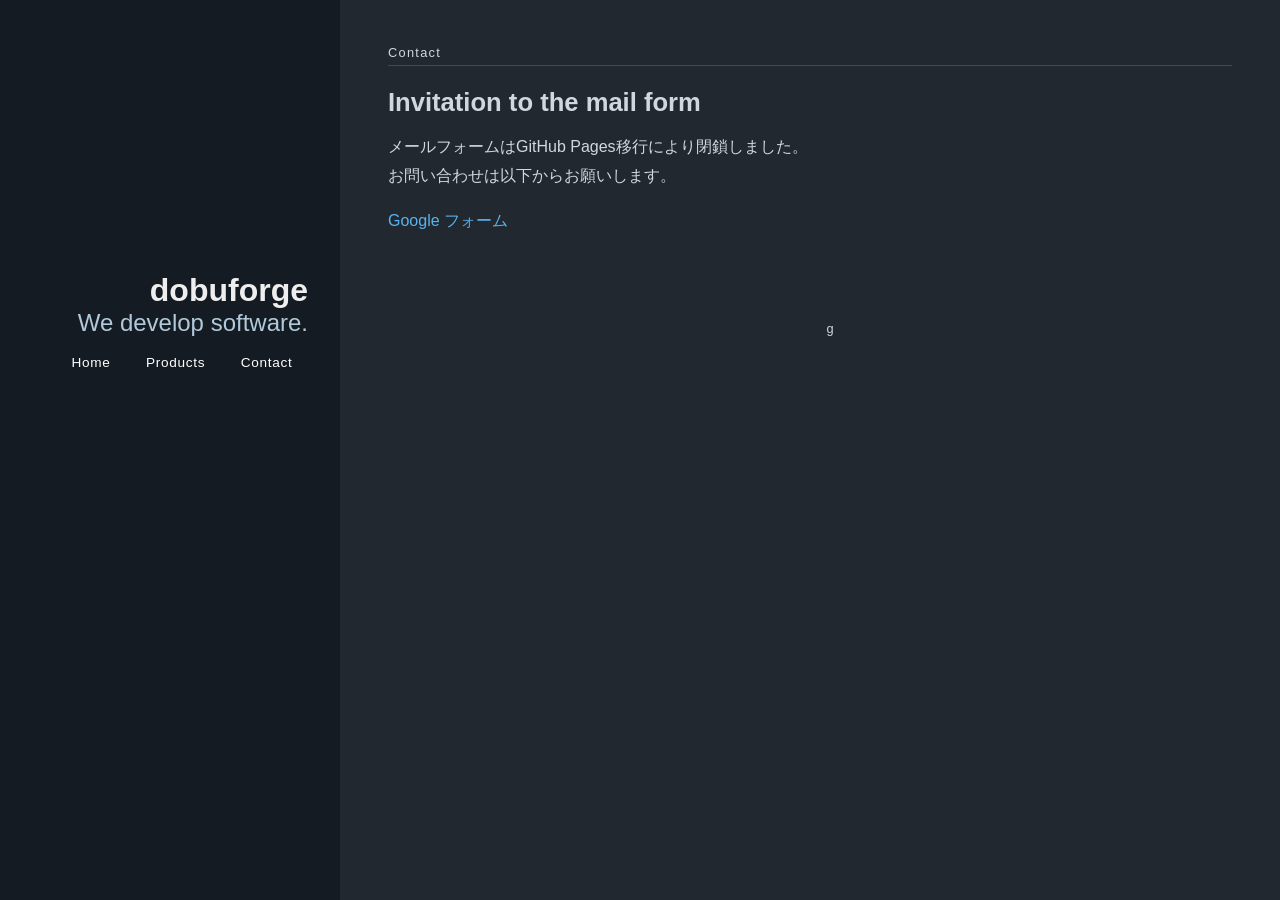
==== contact.html @ 62a5afcb "fixed css and update contents." ====
﻿<!doctype html>
<html lang="ja" role="main">

<head>
  <meta charset="utf-8">
  <meta name="viewport" content="width=device-width, initial-scale=1.0">
  <meta name="description" content="dobuforge develops software.">
  <title>dobuforge</title>
  <link rel="icon" href="favicon.svg" type="image/svg+xml">
  <link rel="stylesheet" href="assets/css/styles.min.css?20260630">
</head>

<body>
  <div id="layout" class="pure-g">
    <div class="sidebar pure-u-1 pure-u-lg-1-4">
      <div class="header">
        <h1 class="brand-title"><a href="/">dobuforge</a></h1>
        <h2 class="brand-tagline">We develop software.</h2>
        <nav class="nav">
          <ul class="nav-list">
            <li class="nav-item">
              <a class="pure-button" href="./">Home</a>
              <a class="pure-button" href="products.html">Products</a>
              <a class="pure-button" href="contact.html">Contact</a>
            </li>
          </ul>
        </nav>
      </div>
    </div>
    <div class="content pure-u-1 pure-u-lg-3-4">
      <div>
        <div class="posts">
          <h1 class="content-subhead">Contact</h1>
          <section class="post">
            <header class="post-header">
              <h2 class="post-title">Invitation to the mail form</h2>
            </header>
            <div class="post-description">
              <p>
                メールフォームはGitHub Pages移行により閉鎖しました。<br>お問い合わせは以下からお願いします。
              </p>
              <p>
                <a href="https://forms.gle/y4WkifcdZHbnmzBHA" target="_blank">Google フォーム</a>
              </p>
              <p>
              </p>
            </div>
          </section>
        </div>

        <div class="footer">
          <div class="pure-menu pure-menu-horizontal">
            <ul>
              <li class="pure-menu-item"><a href="https://github.com/fumakillers" class="pure-menu-link">g</a>
              </li>
            </ul>
          </div>
        </div>
      </div>
    </div>
  </div>
</body>

</html>
---- assets/css/styles.min.css ----
html{line-height:1.15;-webkit-text-size-adjust:100%}body{margin:0}main{display:block}h1{font-size:2em;margin:.67em 0}a{background-color:transparent}img{border-style:none}button{font-family:inherit;font-size:100%;line-height:1.15;margin:0}button{overflow:visible}button{text-transform:none}[type=button],[type=reset],[type=submit],button{appearance:button;-webkit-appearance:button}[type=button]::-moz-focus-inner,[type=reset]::-moz-focus-inner,[type=submit]::-moz-focus-inner,button::-moz-focus-inner{border-style:none;padding:0}[type=button]:-moz-focusring,[type=reset]:-moz-focusring,[type=submit]:-moz-focusring,button:-moz-focusring{outline:1px dotted ButtonText}[type=checkbox],[type=radio]{box-sizing:border-box;padding:0}[type=number]::-webkit-inner-spin-button,[type=number]::-webkit-outer-spin-button{height:auto}[type=search]{appearance:textfield;-webkit-appearance:textfield;outline-offset:-2px}[type=search]::-webkit-search-decoration{-webkit-appearance:none}::-webkit-file-upload-button{-webkit-appearance:button;font:inherit}[hidden]{display:none}html{font-family:sans-serif}[hidden]{display:none!important}.pure-img{max-width:100%;height:auto;display:block}.pure-g{display:flex;flex-flow:row wrap;align-content:flex-start}.pure-u{display:inline-block;vertical-align:top}.pure-u-1,.pure-u-1-1,.pure-u-1-12,.pure-u-1-2,.pure-u-1-24,.pure-u-1-3,.pure-u-1-4,.pure-u-1-5,.pure-u-1-6,.pure-u-1-8,.pure-u-10-24,.pure-u-11-12,.pure-u-11-24,.pure-u-12-24,.pure-u-13-24,.pure-u-14-24,.pure-u-15-24,.pure-u-16-24,.pure-u-17-24,.pure-u-18-24,.pure-u-19-24,.pure-u-2-24,.pure-u-2-3,.pure-u-2-5,.pure-u-20-24,.pure-u-21-24,.pure-u-22-24,.pure-u-23-24,.pure-u-24-24,.pure-u-3-24,.pure-u-3-4,.pure-u-3-5,.pure-u-3-8,.pure-u-4-24,.pure-u-4-5,.pure-u-5-12,.pure-u-5-24,.pure-u-5-5,.pure-u-5-6,.pure-u-5-8,.pure-u-6-24,.pure-u-7-12,.pure-u-7-24,.pure-u-7-8,.pure-u-8-24,.pure-u-9-24{display:inline-block;letter-spacing:normal;word-spacing:normal;vertical-align:top;text-rendering:auto}.pure-u-1-24{width:4.1667%}.pure-u-1-12,.pure-u-2-24{width:8.3333%}.pure-u-1-8,.pure-u-3-24{width:12.5%}.pure-u-1-6,.pure-u-4-24{width:16.6667%}.pure-u-1-5{width:20%}.pure-u-5-24{width:20.8333%}.pure-u-1-4,.pure-u-6-24{width:25%}.pure-u-7-24{width:29.1667%}.pure-u-1-3,.pure-u-8-24{width:33.3333%}.pure-u-3-8,.pure-u-9-24{width:37.5%}.pure-u-2-5{width:40%}.pure-u-10-24,.pure-u-5-12{width:41.6667%}.pure-u-11-24{width:45.8333%}.pure-u-1-2,.pure-u-12-24{width:50%}.pure-u-13-24{width:54.1667%}.pure-u-14-24,.pure-u-7-12{width:58.3333%}.pure-u-3-5{width:60%}.pure-u-15-24,.pure-u-5-8{width:62.5%}.pure-u-16-24,.pure-u-2-3{width:66.6667%}.pure-u-17-24{width:70.8333%}.pure-u-18-24,.pure-u-3-4{width:75%}.pure-u-19-24{width:79.1667%}.pure-u-4-5{width:80%}.pure-u-20-24,.pure-u-5-6{width:83.3333%}.pure-u-21-24,.pure-u-7-8{width:87.5%}.pure-u-11-12,.pure-u-22-24{width:91.6667%}.pure-u-23-24{width:95.8333%}.pure-u-1,.pure-u-1-1,.pure-u-24-24,.pure-u-5-5{width:100%}.pure-button{display:inline-block;line-height:normal;white-space:nowrap;vertical-align:middle;text-align:center;cursor:pointer;-webkit-user-drag:none;-webkit-user-select:none;user-select:none;box-sizing:border-box}.pure-button::-moz-focus-inner{padding:0;border:0}.pure-button{font-family:inherit;font-size:100%;padding:.2em 1em;color:rgba(0,0,0,.8);border:none transparent;background-color:#e6e6e6;text-decoration:none;border-radius:2px;margin-top:18px}.pure-button:focus,.pure-button:hover{background-image:linear-gradient(transparent,rgba(0,0,0,.05) 40%,rgba(0,0,0,.1))}.pure-button:focus{outline:0}.pure-button:active{box-shadow:0 0 0 1px rgba(0,0,0,.15) inset,0 0 6px rgba(0,0,0,.2) inset;border-color:#000}.pure-button[disabled]{border:none;background-image:none;opacity:.4;cursor:not-allowed;box-shadow:none;pointer-events:none}.pure-menu{box-sizing:border-box}.pure-menu-item,.pure-menu-list{position:relative}.pure-menu-list{list-style:none;margin:0;padding:0}.pure-menu-item{padding:0;margin:0;height:100%}.pure-menu-link{display:block;text-decoration:none;white-space:nowrap}.pure-menu-horizontal{width:100%;white-space:nowrap}.pure-menu-horizontal .pure-menu-list{display:inline-block}.pure-menu-horizontal .pure-menu-item{display:inline-block;vertical-align:middle}.pure-menu-item .pure-menu-item{display:block}.pure-menu-link{color:#d1d7e0}.pure-menu-link{padding:.5em 1em}.pure-menu-link:focus,.pure-menu-link:hover{background-color:#eee}@media screen and (min-width:64em){.pure-u-lg-1,.pure-u-lg-1-1,.pure-u-lg-1-12,.pure-u-lg-1-2,.pure-u-lg-1-24,.pure-u-lg-1-3,.pure-u-lg-1-4,.pure-u-lg-1-5,.pure-u-lg-1-6,.pure-u-lg-1-8,.pure-u-lg-10-24,.pure-u-lg-11-12,.pure-u-lg-11-24,.pure-u-lg-12-24,.pure-u-lg-13-24,.pure-u-lg-14-24,.pure-u-lg-15-24,.pure-u-lg-16-24,.pure-u-lg-17-24,.pure-u-lg-18-24,.pure-u-lg-19-24,.pure-u-lg-2-24,.pure-u-lg-2-3,.pure-u-lg-2-5,.pure-u-lg-20-24,.pure-u-lg-21-24,.pure-u-lg-22-24,.pure-u-lg-23-24,.pure-u-lg-24-24,.pure-u-lg-3-24,.pure-u-lg-3-4,.pure-u-lg-3-5,.pure-u-lg-3-8,.pure-u-lg-4-24,.pure-u-lg-4-5,.pure-u-lg-5-12,.pure-u-lg-5-24,.pure-u-lg-5-5,.pure-u-lg-5-6,.pure-u-lg-5-8,.pure-u-lg-6-24,.pure-u-lg-7-12,.pure-u-lg-7-24,.pure-u-lg-7-8,.pure-u-lg-8-24,.pure-u-lg-9-24{display:inline-block;letter-spacing:normal;word-spacing:normal;vertical-align:top;text-rendering:auto}.pure-u-lg-1-24{width:4.1667%}.pure-u-lg-1-12,.pure-u-lg-2-24{width:8.3333%}.pure-u-lg-1-8,.pure-u-lg-3-24{width:12.5%}.pure-u-lg-1-6,.pure-u-lg-4-24{width:16.6667%}.pure-u-lg-1-5{width:20%}.pure-u-lg-5-24{width:20.8333%}.pure-u-lg-1-4,.pure-u-lg-6-24{width:25%}.pure-u-lg-7-24{width:29.1667%}.pure-u-lg-1-3,.pure-u-lg-8-24{width:33.3333%}.pure-u-lg-3-8,.pure-u-lg-9-24{width:37.5%}.pure-u-lg-2-5{width:40%}.pure-u-lg-10-24,.pure-u-lg-5-12{width:41.6667%}.pure-u-lg-11-24{width:45.8333%}.pure-u-lg-1-2,.pure-u-lg-12-24{width:50%}.pure-u-lg-13-24{width:54.1667%}.pure-u-lg-14-24,.pure-u-lg-7-12{width:58.3333%}.pure-u-lg-3-5{width:60%}.pure-u-lg-15-24,.pure-u-lg-5-8{width:62.5%}.pure-u-lg-16-24,.pure-u-lg-2-3{width:66.6667%}.pure-u-lg-17-24{width:70.8333%}.pure-u-lg-18-24,.pure-u-lg-3-4{width:100%}.pure-u-lg-19-24{width:79.1667%}.pure-u-lg-4-5{width:80%}.pure-u-lg-20-24,.pure-u-lg-5-6{width:83.3333%}.pure-u-lg-21-24,.pure-u-lg-7-8{width:87.5%}.pure-u-lg-11-12,.pure-u-lg-22-24{width:91.6667%}.pure-u-lg-23-24{width:95.8333%}.pure-u-lg-1,.pure-u-lg-1-1,.pure-u-lg-24-24,.pure-u-lg-5-5{width:100%}}*{-webkit-box-sizing:border-box;-moz-box-sizing:border-box;box-sizing:border-box}a{text-decoration:none;color:#58b4f0}a:focus,a:hover{text-decoration:underline}h3{font-weight:100}.pure-img-responsive{max-width:100%;height:auto}#layout{min-height:100vh;background:#212830;padding:0}.header{text-align:center;top:auto;margin:3em auto}.sidebar{background:#151b23;color:#fff}.brand-tagline,.brand-title{margin:0}.brand-title{text-transform:lowercase}.brand-title a{color:#eee;text-decoration:none}.brand-tagline{font-weight:300;color:#b0cadb}.nav-list{margin:0;padding:0;list-style:none}.nav-item{display:inline-block;display:inline;zoom:1}.nav-item a{background:0 0;border:2px solid #151b23;color:#fff;margin-top:1em;letter-spacing:.05em;font-size:85%}.nav-item a:focus,.nav-item a:hover{border:2px solid #58b4f0;text-decoration:none}.content-subhead{color:#d1d7e0;border-bottom:1px solid #414850;padding:.4em 0;font-size:80%;font-weight:500;letter-spacing:.1em}.content{color:#d1d7e0;padding:2em 1em 0}.post{padding-bottom:2em}.post-title{font-size:1.6em;margin-bottom:.2em}.post-description{font-family:-apple-system,BlinkMacSystemFont,"Segoe UI",Helvetica,Arial,sans-serif,"Apple Color Emoji","Segoe UI Emoji";line-height:1.8em}.post-meta{font-size:90%;text-align:right;margin:0}.post-images{margin:1em 0}.post-image-meta{margin-top:-3.5em;margin-left:1em}.footer{padding:1em 0;text-align:center}.footer a{font-size:80%}.footer .pure-menu a:focus,.footer .pure-menu a:hover{background:0 0}@media (min-width:64em){.content{padding:2em 3em 0;margin-left:340px}.header{margin:80% 2em 0;text-align:right}.sidebar{position:fixed;top:0;bottom:0;width:340px}}.image-grid{display:grid;grid-template-columns:repeat(3,1fr);gap:16px}.image-grid img{width:100%;height:auto;display:block;border-radius:8px;transition:transform .2s ease,box-shadow .2s ease}.image-grid img:hover{transform:scale(1.03);box-shadow:0 4px 12px rgba(0,0,0,.2)}@media (max-width:768px){.image-grid{grid-template-columns:repeat(2,1fr)}}@media (max-width:480px){.image-grid{grid-template-columns:1fr}}
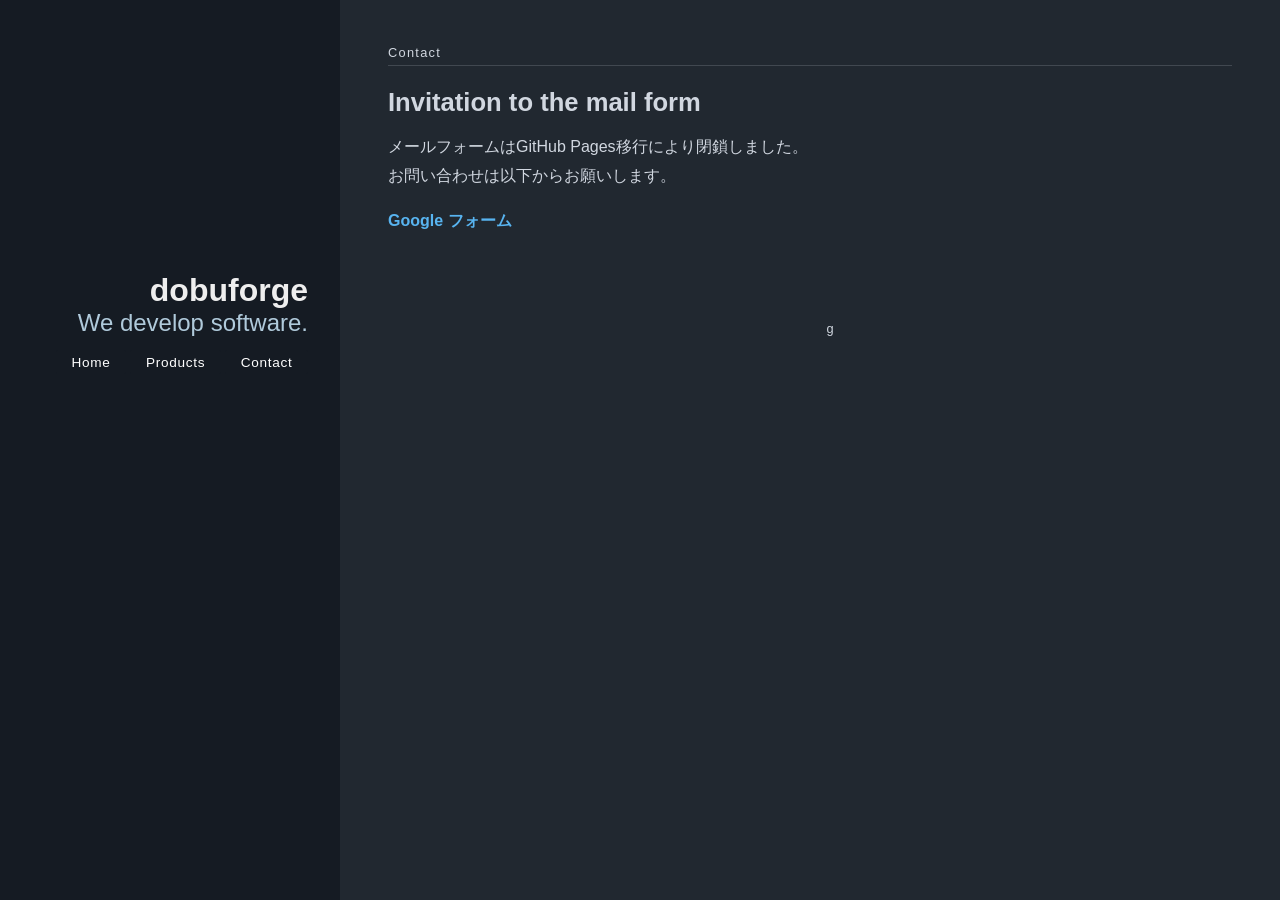
==== commit 0fbe7db3: "fixed css" ====
--- a/contact.html
+++ b/contact.html
@@ -7,7 +7,7 @@
   <meta name="description" content="dobuforge develops software.">
   <title>dobuforge</title>
   <link rel="icon" href="favicon.svg" type="image/svg+xml">
-  <link rel="stylesheet" href="assets/css/styles.min.css?20260630">
+  <link rel="stylesheet" href="assets/css/styles.min.css?20260719">
 </head>
 
 <body>
--- a/assets/css/styles.min.css
+++ b/assets/css/styles.min.css
@@ -1 +1 @@
-html{line-height:1.15;-webkit-text-size-adjust:100%}body{margin:0}main{display:block}h1{font-size:2em;margin:.67em 0}a{background-color:transparent}img{border-style:none}button{font-family:inherit;font-size:100%;line-height:1.15;margin:0}button{overflow:visible}button{text-transform:none}[type=button],[type=reset],[type=submit],button{appearance:button;-webkit-appearance:button}[type=button]::-moz-focus-inner,[type=reset]::-moz-focus-inner,[type=submit]::-moz-focus-inner,button::-moz-focus-inner{border-style:none;padding:0}[type=button]:-moz-focusring,[type=reset]:-moz-focusring,[type=submit]:-moz-focusring,button:-moz-focusring{outline:1px dotted ButtonText}[type=checkbox],[type=radio]{box-sizing:border-box;padding:0}[type=number]::-webkit-inner-spin-button,[type=number]::-webkit-outer-spin-button{height:auto}[type=search]{appearance:textfield;-webkit-appearance:textfield;outline-offset:-2px}[type=search]::-webkit-search-decoration{-webkit-appearance:none}::-webkit-file-upload-button{-webkit-appearance:button;font:inherit}[hidden]{display:none}html{font-family:sans-serif}[hidden]{display:none!important}.pure-img{max-width:100%;height:auto;display:block}.pure-g{display:flex;flex-flow:row wrap;align-content:flex-start}.pure-u{display:inline-block;vertical-align:top}.pure-u-1,.pure-u-1-1,.pure-u-1-12,.pure-u-1-2,.pure-u-1-24,.pure-u-1-3,.pure-u-1-4,.pure-u-1-5,.pure-u-1-6,.pure-u-1-8,.pure-u-10-24,.pure-u-11-12,.pure-u-11-24,.pure-u-12-24,.pure-u-13-24,.pure-u-14-24,.pure-u-15-24,.pure-u-16-24,.pure-u-17-24,.pure-u-18-24,.pure-u-19-24,.pure-u-2-24,.pure-u-2-3,.pure-u-2-5,.pure-u-20-24,.pure-u-21-24,.pure-u-22-24,.pure-u-23-24,.pure-u-24-24,.pure-u-3-24,.pure-u-3-4,.pure-u-3-5,.pure-u-3-8,.pure-u-4-24,.pure-u-4-5,.pure-u-5-12,.pure-u-5-24,.pure-u-5-5,.pure-u-5-6,.pure-u-5-8,.pure-u-6-24,.pure-u-7-12,.pure-u-7-24,.pure-u-7-8,.pure-u-8-24,.pure-u-9-24{display:inline-block;letter-spacing:normal;word-spacing:normal;vertical-align:top;text-rendering:auto}.pure-u-1-24{width:4.1667%}.pure-u-1-12,.pure-u-2-24{width:8.3333%}.pure-u-1-8,.pure-u-3-24{width:12.5%}.pure-u-1-6,.pure-u-4-24{width:16.6667%}.pure-u-1-5{width:20%}.pure-u-5-24{width:20.8333%}.pure-u-1-4,.pure-u-6-24{width:25%}.pure-u-7-24{width:29.1667%}.pure-u-1-3,.pure-u-8-24{width:33.3333%}.pure-u-3-8,.pure-u-9-24{width:37.5%}.pure-u-2-5{width:40%}.pure-u-10-24,.pure-u-5-12{width:41.6667%}.pure-u-11-24{width:45.8333%}.pure-u-1-2,.pure-u-12-24{width:50%}.pure-u-13-24{width:54.1667%}.pure-u-14-24,.pure-u-7-12{width:58.3333%}.pure-u-3-5{width:60%}.pure-u-15-24,.pure-u-5-8{width:62.5%}.pure-u-16-24,.pure-u-2-3{width:66.6667%}.pure-u-17-24{width:70.8333%}.pure-u-18-24,.pure-u-3-4{width:75%}.pure-u-19-24{width:79.1667%}.pure-u-4-5{width:80%}.pure-u-20-24,.pure-u-5-6{width:83.3333%}.pure-u-21-24,.pure-u-7-8{width:87.5%}.pure-u-11-12,.pure-u-22-24{width:91.6667%}.pure-u-23-24{width:95.8333%}.pure-u-1,.pure-u-1-1,.pure-u-24-24,.pure-u-5-5{width:100%}.pure-button{display:inline-block;line-height:normal;white-space:nowrap;vertical-align:middle;text-align:center;cursor:pointer;-webkit-user-drag:none;-webkit-user-select:none;user-select:none;box-sizing:border-box}.pure-button::-moz-focus-inner{padding:0;border:0}.pure-button{font-family:inherit;font-size:100%;padding:.2em 1em;color:rgba(0,0,0,.8);border:none transparent;background-color:#e6e6e6;text-decoration:none;border-radius:2px;margin-top:18px}.pure-button:focus,.pure-button:hover{background-image:linear-gradient(transparent,rgba(0,0,0,.05) 40%,rgba(0,0,0,.1))}.pure-button:focus{outline:0}.pure-button:active{box-shadow:0 0 0 1px rgba(0,0,0,.15) inset,0 0 6px rgba(0,0,0,.2) inset;border-color:#000}.pure-button[disabled]{border:none;background-image:none;opacity:.4;cursor:not-allowed;box-shadow:none;pointer-events:none}.pure-menu{box-sizing:border-box}.pure-menu-item,.pure-menu-list{position:relative}.pure-menu-list{list-style:none;margin:0;padding:0}.pure-menu-item{padding:0;margin:0;height:100%}.pure-menu-link{display:block;text-decoration:none;white-space:nowrap}.pure-menu-horizontal{width:100%;white-space:nowrap}.pure-menu-horizontal .pure-menu-list{display:inline-block}.pure-menu-horizontal .pure-menu-item{display:inline-block;vertical-align:middle}.pure-menu-item .pure-menu-item{display:block}.pure-menu-link{color:#d1d7e0}.pure-menu-link{padding:.5em 1em}.pure-menu-link:focus,.pure-menu-link:hover{background-color:#eee}@media screen and (min-width:64em){.pure-u-lg-1,.pure-u-lg-1-1,.pure-u-lg-1-12,.pure-u-lg-1-2,.pure-u-lg-1-24,.pure-u-lg-1-3,.pure-u-lg-1-4,.pure-u-lg-1-5,.pure-u-lg-1-6,.pure-u-lg-1-8,.pure-u-lg-10-24,.pure-u-lg-11-12,.pure-u-lg-11-24,.pure-u-lg-12-24,.pure-u-lg-13-24,.pure-u-lg-14-24,.pure-u-lg-15-24,.pure-u-lg-16-24,.pure-u-lg-17-24,.pure-u-lg-18-24,.pure-u-lg-19-24,.pure-u-lg-2-24,.pure-u-lg-2-3,.pure-u-lg-2-5,.pure-u-lg-20-24,.pure-u-lg-21-24,.pure-u-lg-22-24,.pure-u-lg-23-24,.pure-u-lg-24-24,.pure-u-lg-3-24,.pure-u-lg-3-4,.pure-u-lg-3-5,.pure-u-lg-3-8,.pure-u-lg-4-24,.pure-u-lg-4-5,.pure-u-lg-5-12,.pure-u-lg-5-24,.pure-u-lg-5-5,.pure-u-lg-5-6,.pure-u-lg-5-8,.pure-u-lg-6-24,.pure-u-lg-7-12,.pure-u-lg-7-24,.pure-u-lg-7-8,.pure-u-lg-8-24,.pure-u-lg-9-24{display:inline-block;letter-spacing:normal;word-spacing:normal;vertical-align:top;text-rendering:auto}.pure-u-lg-1-24{width:4.1667%}.pure-u-lg-1-12,.pure-u-lg-2-24{width:8.3333%}.pure-u-lg-1-8,.pure-u-lg-3-24{width:12.5%}.pure-u-lg-1-6,.pure-u-lg-4-24{width:16.6667%}.pure-u-lg-1-5{width:20%}.pure-u-lg-5-24{width:20.8333%}.pure-u-lg-1-4,.pure-u-lg-6-24{width:25%}.pure-u-lg-7-24{width:29.1667%}.pure-u-lg-1-3,.pure-u-lg-8-24{width:33.3333%}.pure-u-lg-3-8,.pure-u-lg-9-24{width:37.5%}.pure-u-lg-2-5{width:40%}.pure-u-lg-10-24,.pure-u-lg-5-12{width:41.6667%}.pure-u-lg-11-24{width:45.8333%}.pure-u-lg-1-2,.pure-u-lg-12-24{width:50%}.pure-u-lg-13-24{width:54.1667%}.pure-u-lg-14-24,.pure-u-lg-7-12{width:58.3333%}.pure-u-lg-3-5{width:60%}.pure-u-lg-15-24,.pure-u-lg-5-8{width:62.5%}.pure-u-lg-16-24,.pure-u-lg-2-3{width:66.6667%}.pure-u-lg-17-24{width:70.8333%}.pure-u-lg-18-24,.pure-u-lg-3-4{width:100%}.pure-u-lg-19-24{width:79.1667%}.pure-u-lg-4-5{width:80%}.pure-u-lg-20-24,.pure-u-lg-5-6{width:83.3333%}.pure-u-lg-21-24,.pure-u-lg-7-8{width:87.5%}.pure-u-lg-11-12,.pure-u-lg-22-24{width:91.6667%}.pure-u-lg-23-24{width:95.8333%}.pure-u-lg-1,.pure-u-lg-1-1,.pure-u-lg-24-24,.pure-u-lg-5-5{width:100%}}*{-webkit-box-sizing:border-box;-moz-box-sizing:border-box;box-sizing:border-box}a{text-decoration:none;color:#58b4f0}a:focus,a:hover{text-decoration:underline}h3{font-weight:100}.pure-img-responsive{max-width:100%;height:auto}#layout{min-height:100vh;background:#212830;padding:0}.header{text-align:center;top:auto;margin:3em auto}.sidebar{background:#151b23;color:#fff}.brand-tagline,.brand-title{margin:0}.brand-title{text-transform:lowercase}.brand-title a{color:#eee;text-decoration:none}.brand-tagline{font-weight:300;color:#b0cadb}.nav-list{margin:0;padding:0;list-style:none}.nav-item{display:inline-block;display:inline;zoom:1}.nav-item a{background:0 0;border:2px solid #151b23;color:#fff;margin-top:1em;letter-spacing:.05em;font-size:85%}.nav-item a:focus,.nav-item a:hover{border:2px solid #58b4f0;text-decoration:none}.content-subhead{color:#d1d7e0;border-bottom:1px solid #414850;padding:.4em 0;font-size:80%;font-weight:500;letter-spacing:.1em}.content{color:#d1d7e0;padding:2em 1em 0}.post{padding-bottom:2em}.post-title{font-size:1.6em;margin-bottom:.2em}.post-description{font-family:-apple-system,BlinkMacSystemFont,"Segoe UI",Helvetica,Arial,sans-serif,"Apple Color Emoji","Segoe UI Emoji";line-height:1.8em}.post-meta{font-size:90%;text-align:right;margin:0}.post-images{margin:1em 0}.post-image-meta{margin-top:-3.5em;margin-left:1em}.footer{padding:1em 0;text-align:center}.footer a{font-size:80%}.footer .pure-menu a:focus,.footer .pure-menu a:hover{background:0 0}@media (min-width:64em){.content{padding:2em 3em 0;margin-left:340px}.header{margin:80% 2em 0;text-align:right}.sidebar{position:fixed;top:0;bottom:0;width:340px}}.image-grid{display:grid;grid-template-columns:repeat(3,1fr);gap:16px}.image-grid img{width:100%;height:auto;display:block;border-radius:8px;transition:transform .2s ease,box-shadow .2s ease}.image-grid img:hover{transform:scale(1.03);box-shadow:0 4px 12px rgba(0,0,0,.2)}@media (max-width:768px){.image-grid{grid-template-columns:repeat(2,1fr)}}@media (max-width:480px){.image-grid{grid-template-columns:1fr}}+html{line-height:1.15;-webkit-text-size-adjust:100%}body{margin:0}main{display:block}h1{font-size:2em;margin:.67em 0}a{background-color:transparent}img{border-style:none}button{font-family:inherit;font-size:100%;line-height:1.15;margin:0}button{overflow:visible}button{text-transform:none}[type=button],[type=reset],[type=submit],button{appearance:button;-webkit-appearance:button}[type=button]::-moz-focus-inner,[type=reset]::-moz-focus-inner,[type=submit]::-moz-focus-inner,button::-moz-focus-inner{border-style:none;padding:0}[type=button]:-moz-focusring,[type=reset]:-moz-focusring,[type=submit]:-moz-focusring,button:-moz-focusring{outline:1px dotted ButtonText}[type=checkbox],[type=radio]{box-sizing:border-box;padding:0}[type=number]::-webkit-inner-spin-button,[type=number]::-webkit-outer-spin-button{height:auto}[type=search]{appearance:textfield;-webkit-appearance:textfield;outline-offset:-2px}[type=search]::-webkit-search-decoration{-webkit-appearance:none}::-webkit-file-upload-button{-webkit-appearance:button;font:inherit}[hidden]{display:none}html{font-family:sans-serif}[hidden]{display:none!important}.pure-img{max-width:100%;height:auto;display:block}.pure-g{display:flex;flex-flow:row wrap;align-content:flex-start}.pure-u{display:inline-block;vertical-align:top}.pure-u-1,.pure-u-1-1,.pure-u-1-12,.pure-u-1-2,.pure-u-1-24,.pure-u-1-3,.pure-u-1-4,.pure-u-1-5,.pure-u-1-6,.pure-u-1-8,.pure-u-10-24,.pure-u-11-12,.pure-u-11-24,.pure-u-12-24,.pure-u-13-24,.pure-u-14-24,.pure-u-15-24,.pure-u-16-24,.pure-u-17-24,.pure-u-18-24,.pure-u-19-24,.pure-u-2-24,.pure-u-2-3,.pure-u-2-5,.pure-u-20-24,.pure-u-21-24,.pure-u-22-24,.pure-u-23-24,.pure-u-24-24,.pure-u-3-24,.pure-u-3-4,.pure-u-3-5,.pure-u-3-8,.pure-u-4-24,.pure-u-4-5,.pure-u-5-12,.pure-u-5-24,.pure-u-5-5,.pure-u-5-6,.pure-u-5-8,.pure-u-6-24,.pure-u-7-12,.pure-u-7-24,.pure-u-7-8,.pure-u-8-24,.pure-u-9-24{display:inline-block;letter-spacing:normal;word-spacing:normal;vertical-align:top;text-rendering:auto}.pure-u-1-24{width:4.1667%}.pure-u-1-12,.pure-u-2-24{width:8.3333%}.pure-u-1-8,.pure-u-3-24{width:12.5%}.pure-u-1-6,.pure-u-4-24{width:16.6667%}.pure-u-1-5{width:20%}.pure-u-5-24{width:20.8333%}.pure-u-1-4,.pure-u-6-24{width:25%}.pure-u-7-24{width:29.1667%}.pure-u-1-3,.pure-u-8-24{width:33.3333%}.pure-u-3-8,.pure-u-9-24{width:37.5%}.pure-u-2-5{width:40%}.pure-u-10-24,.pure-u-5-12{width:41.6667%}.pure-u-11-24{width:45.8333%}.pure-u-1-2,.pure-u-12-24{width:50%}.pure-u-13-24{width:54.1667%}.pure-u-14-24,.pure-u-7-12{width:58.3333%}.pure-u-3-5{width:60%}.pure-u-15-24,.pure-u-5-8{width:62.5%}.pure-u-16-24,.pure-u-2-3{width:66.6667%}.pure-u-17-24{width:70.8333%}.pure-u-18-24,.pure-u-3-4{width:75%}.pure-u-19-24{width:79.1667%}.pure-u-4-5{width:80%}.pure-u-20-24,.pure-u-5-6{width:83.3333%}.pure-u-21-24,.pure-u-7-8{width:87.5%}.pure-u-11-12,.pure-u-22-24{width:91.6667%}.pure-u-23-24{width:95.8333%}.pure-u-1,.pure-u-1-1,.pure-u-24-24,.pure-u-5-5{width:100%}.pure-button{display:inline-block;line-height:normal;white-space:nowrap;vertical-align:middle;text-align:center;cursor:pointer;-webkit-user-drag:none;-webkit-user-select:none;user-select:none;box-sizing:border-box}.pure-button::-moz-focus-inner{padding:0;border:0}.pure-button{font-family:inherit;font-size:100%;padding:.2em 1em;color:rgba(0,0,0,.8);border:none transparent;background-color:#e6e6e6;text-decoration:none;border-radius:2px;margin-top:18px}.pure-button:focus,.pure-button:hover{background-image:linear-gradient(transparent,rgba(0,0,0,.05) 40%,rgba(0,0,0,.1))}.pure-button:focus{outline:0}.pure-button:active{box-shadow:0 0 0 1px rgba(0,0,0,.15) inset,0 0 6px rgba(0,0,0,.2) inset;border-color:#000}.pure-button[disabled]{border:none;background-image:none;opacity:.4;cursor:not-allowed;box-shadow:none;pointer-events:none}.pure-menu{box-sizing:border-box}.pure-menu-item,.pure-menu-list{position:relative}.pure-menu-list{list-style:none;margin:0;padding:0}.pure-menu-item{padding:0;margin:0;height:100%}.pure-menu-link{display:block;text-decoration:none;white-space:nowrap}.pure-menu-horizontal{width:100%;white-space:nowrap}.pure-menu-horizontal .pure-menu-list{display:inline-block}.pure-menu-horizontal .pure-menu-item{display:inline-block;vertical-align:middle}.pure-menu-item .pure-menu-item{display:block}.pure-menu-link{color:#d1d7e0}.pure-menu-link{padding:.5em 1em}.pure-menu-link:focus,.pure-menu-link:hover{background-color:#eee}@media screen and (min-width:64em){.pure-u-lg-1,.pure-u-lg-1-1,.pure-u-lg-1-12,.pure-u-lg-1-2,.pure-u-lg-1-24,.pure-u-lg-1-3,.pure-u-lg-1-4,.pure-u-lg-1-5,.pure-u-lg-1-6,.pure-u-lg-1-8,.pure-u-lg-10-24,.pure-u-lg-11-12,.pure-u-lg-11-24,.pure-u-lg-12-24,.pure-u-lg-13-24,.pure-u-lg-14-24,.pure-u-lg-15-24,.pure-u-lg-16-24,.pure-u-lg-17-24,.pure-u-lg-18-24,.pure-u-lg-19-24,.pure-u-lg-2-24,.pure-u-lg-2-3,.pure-u-lg-2-5,.pure-u-lg-20-24,.pure-u-lg-21-24,.pure-u-lg-22-24,.pure-u-lg-23-24,.pure-u-lg-24-24,.pure-u-lg-3-24,.pure-u-lg-3-4,.pure-u-lg-3-5,.pure-u-lg-3-8,.pure-u-lg-4-24,.pure-u-lg-4-5,.pure-u-lg-5-12,.pure-u-lg-5-24,.pure-u-lg-5-5,.pure-u-lg-5-6,.pure-u-lg-5-8,.pure-u-lg-6-24,.pure-u-lg-7-12,.pure-u-lg-7-24,.pure-u-lg-7-8,.pure-u-lg-8-24,.pure-u-lg-9-24{display:inline-block;letter-spacing:normal;word-spacing:normal;vertical-align:top;text-rendering:auto}.pure-u-lg-1-24{width:4.1667%}.pure-u-lg-1-12,.pure-u-lg-2-24{width:8.3333%}.pure-u-lg-1-8,.pure-u-lg-3-24{width:12.5%}.pure-u-lg-1-6,.pure-u-lg-4-24{width:16.6667%}.pure-u-lg-1-5{width:20%}.pure-u-lg-5-24{width:20.8333%}.pure-u-lg-1-4,.pure-u-lg-6-24{width:25%}.pure-u-lg-7-24{width:29.1667%}.pure-u-lg-1-3,.pure-u-lg-8-24{width:33.3333%}.pure-u-lg-3-8,.pure-u-lg-9-24{width:37.5%}.pure-u-lg-2-5{width:40%}.pure-u-lg-10-24,.pure-u-lg-5-12{width:41.6667%}.pure-u-lg-11-24{width:45.8333%}.pure-u-lg-1-2,.pure-u-lg-12-24{width:50%}.pure-u-lg-13-24{width:54.1667%}.pure-u-lg-14-24,.pure-u-lg-7-12{width:58.3333%}.pure-u-lg-3-5{width:60%}.pure-u-lg-15-24,.pure-u-lg-5-8{width:62.5%}.pure-u-lg-16-24,.pure-u-lg-2-3{width:66.6667%}.pure-u-lg-17-24{width:70.8333%}.pure-u-lg-18-24,.pure-u-lg-3-4{width:100%}.pure-u-lg-19-24{width:79.1667%}.pure-u-lg-4-5{width:80%}.pure-u-lg-20-24,.pure-u-lg-5-6{width:83.3333%}.pure-u-lg-21-24,.pure-u-lg-7-8{width:87.5%}.pure-u-lg-11-12,.pure-u-lg-22-24{width:91.6667%}.pure-u-lg-23-24{width:95.8333%}.pure-u-lg-1,.pure-u-lg-1-1,.pure-u-lg-24-24,.pure-u-lg-5-5{width:100%}}*{-webkit-box-sizing:border-box;-moz-box-sizing:border-box;box-sizing:border-box}a{text-decoration:none;color:#58b4f0}a:focus,a:hover{text-decoration:underline}h3{font-weight:100}.pure-img-responsive{max-width:100%;height:auto}#layout{min-height:100vh;background:#212830;padding:0}.header{text-align:center;top:auto;margin:3em auto}.sidebar{background:#151b23;color:#fff}.brand-tagline,.brand-title{margin:0}.brand-title{text-transform:lowercase}.brand-title a{color:#eee;text-decoration:none}.brand-tagline{font-weight:300;color:#b0cadb}.nav-list{margin:0;padding:0;list-style:none}.nav-item{display:inline-block;display:inline;zoom:1}.nav-item a{background:0 0;border:2px solid #151b23;color:#fff;margin-top:1em;letter-spacing:.05em;font-size:85%}.nav-item a:focus,.nav-item a:hover{border:2px solid #58b4f0;text-decoration:none}.content-subhead{color:#d1d7e0;border-bottom:1px solid #414850;padding:.4em 0;font-size:80%;font-weight:500;letter-spacing:.1em}.content{color:#d1d7e0;padding:2em 1em 0}.post{padding-bottom:2em}.post-title{font-size:1.6em;margin-bottom:.2em}.post-description{font-family:-apple-system,BlinkMacSystemFont,"Segoe UI",Helvetica,Arial,sans-serif,"Apple Color Emoji","Segoe UI Emoji";line-height:1.8em}.post-description a{font-weight:600}.post-meta{font-size:90%;text-align:right;margin:0}.post-images{margin:1em 0}.post-image-meta{margin-top:-3.5em;margin-left:1em}.footer{padding:1em 0;text-align:center}.footer a{font-size:80%}.footer .pure-menu a:focus,.footer .pure-menu a:hover{background:0 0}@media (min-width:64em){.content{padding:2em 3em 0;margin-left:340px}.header{margin:80% 2em 0;text-align:right}.sidebar{position:fixed;top:0;bottom:0;width:340px}}.image-grid{display:grid;grid-template-columns:repeat(3,1fr);gap:16px;margin-bottom:16px}.image-grid img{width:100%;height:auto;display:block;border-radius:8px;transition:transform .2s ease,box-shadow .2s ease}.image-grid img:hover{transform:scale(1.03);box-shadow:0 4px 12px rgba(0,0,0,.2)}@media (max-width:768px){.image-grid{grid-template-columns:repeat(2,1fr)}}@media (max-width:480px){.image-grid{grid-template-columns:1fr}}
